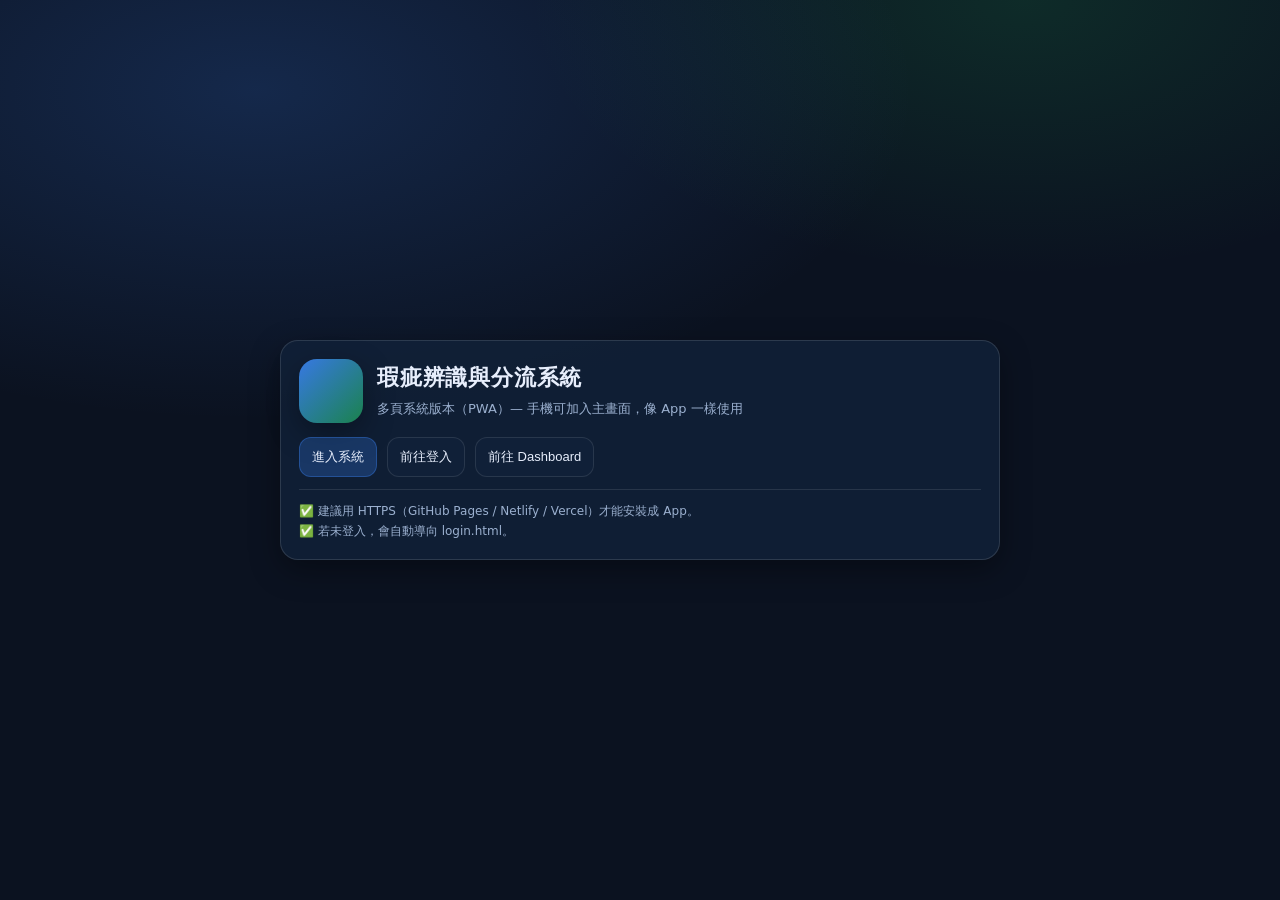
==== index.html @ 7e249f64 "Add files via upload" ====
<!DOCTYPE html>
<html lang="zh-TW">
<head>
  <meta charset="UTF-8" />
  <meta name="viewport" content="width=device-width, initial-scale=1" />
  <title>瑕疵辨識與分流系統</title>

  <link rel="stylesheet" href="style.css" />

  <!-- ✅ PWA 必加 -->
  <link rel="manifest" href="manifest.webmanifest">
  <meta name="theme-color" content="#0b1220">
  <meta name="apple-mobile-web-app-capable" content="yes">
  <meta name="apple-mobile-web-app-status-bar-style" content="black-translucent">

  <style>
    .centerWrap{
      min-height:100vh;
      display:flex;
      align-items:center;
      justify-content:center;
      padding:18px;
    }
    .panel{
      width:min(720px, 100%);
      background: rgba(18,35,59,.75);
      border:1px solid rgba(255,255,255,.12);
      border-radius: 18px;
      box-shadow: var(--shadow);
      padding: 18px;
    }
    .hero{
      display:flex;
      gap:14px;
      align-items:center;
      flex-wrap:wrap;
    }
    .heroIcon{
      width:64px;height:64px;border-radius:18px;
      background: linear-gradient(135deg, rgba(59,130,246,.9), rgba(34,197,94,.6));
      box-shadow: var(--shadow);
      flex: 0 0 auto;
    }
    .heroTitle{
      margin:0;
      font-size:22px;
      font-weight:900;
      letter-spacing:.8px;
    }
    .heroSub{
      margin:6px 0 0;
      color:var(--muted);
      line-height:1.6;
      font-size:13px;
    }
    .btnRow{
      display:flex;
      gap:10px;
      flex-wrap:wrap;
      margin-top:14px;
    }
    .note{
      margin-top:12px;
      color:var(--muted);
      font-size:12px;
      line-height:1.6;
      border-top:1px solid rgba(255,255,255,.10);
      padding-top:12px;
    }
  </style>
</head>
<body>
  <script src="core.js"></script>

  <div class="centerWrap">
    <div class="panel">
      <div class="hero">
        <div class="heroIcon"></div>
        <div style="min-width:220px">
          <h1 class="heroTitle">瑕疵辨識與分流系統</h1>
          <div class="heroSub">多頁系統版本（PWA）— 手機可加入主畫面，像 App 一樣使用</div>
        </div>
      </div>

      <div class="btnRow">
        <button class="btn btnPrimary" onclick="go()">進入系統</button>
        <button class="btn" onclick="location.href='login.html'">前往登入</button>
        <button class="btn" onclick="location.href='dashboard.html'">前往 Dashboard</button>
      </div>

      <div class="note">
        <div>✅ 建議用 HTTPS（GitHub Pages / Netlify / Vercel）才能安裝成 App。</div>
        <div>✅ 若未登入，會自動導向 login.html。</div>
      </div>
    </div>
  </div>

  <div id="errorBar"></div>

  <script>
    function go(){
      try{
        const ok = localStorage.getItem("isLogin") === "true";
        location.href = ok ? "dashboard.html" : "login.html";
      }catch(e){
        location.href = "login.html";
      }
    }

    /* ✅ 註冊 Service Worker（PWA） */
    if ("serviceWorker" in navigator) {
      navigator.serviceWorker.register("./sw.js").catch(console.error);
    }
  </script>
</body>
</html>
---- style.css ----
:root{
  --bg:#0b1220;
  --panel:#0f1b2d;
  --card:#12233b;
  --text:#e7eefc;
  --muted:#9bb0cf;
  --line:rgba(255,255,255,.10);
  --good:#22c55e;
  --warn:#f59e0b;
  --bad:#ef4444;
  --pri:#3b82f6;
  --shadow: 0 10px 30px rgba(0,0,0,.35);
  --radius:14px;
}

*{ box-sizing:border-box; }

html, body{
  height:100%;
}

body{
  margin:0;
  background: radial-gradient(1200px 600px at 20% 10%, rgba(59,130,246,.20), transparent 55%),
              radial-gradient(900px 500px at 80% 0%, rgba(34,197,94,.14), transparent 55%),
              var(--bg);
  color:var(--text);
  font-family: system-ui, -apple-system, "Segoe UI", Arial, "Noto Sans TC", sans-serif;
}

a{ color:inherit; }

/* ===== Layout ===== */
.app{
  display:grid;
  grid-template-columns: 280px 1fr;
  min-height:100vh;
}

/* ===== Sidebar ===== */
.sidebar{
  background: linear-gradient(180deg, rgba(15,27,45,.95), rgba(15,27,45,.75));
  border-right:1px solid var(--line);
  padding:18px 16px;
  position:sticky;
  top:0;
  height:100vh;
  overflow:auto;
}
.brand{
  display:flex;
  gap:12px;
  align-items:center;
  padding:10px 10px 18px;
  border-bottom:1px solid var(--line);
  margin-bottom:14px;
}
.logo{
  width:38px;height:38px;border-radius:12px;
  background: linear-gradient(135deg, rgba(59,130,246,.9), rgba(34,197,94,.6));
  box-shadow: var(--shadow);
}
.brand h1{
  font-size:14px;margin:0;
  letter-spacing:.5px;
}
.brand p{
  margin:2px 0 0;
  font-size:12px;color:var(--muted);
}

.nav{
  display:flex;
  flex-direction:column;
  gap:8px;
  padding:8px;
}
.nav a, .nav button{
  width:100%;
  border:1px solid var(--line);
  background: rgba(18,35,59,.55);
  color:var(--text);
  padding:12px 12px;
  border-radius:12px;
  text-align:left;
  cursor:pointer;
  display:flex;
  justify-content:space-between;
  align-items:center;
  text-decoration:none;
}
.nav a:hover, .nav button:hover{ background: rgba(18,35,59,.85); }

.pill{
  font-size:12px;
  padding:4px 10px;
  border-radius:999px;
  border:1px solid var(--line);
  color:var(--muted);
  background: rgba(0,0,0,.18);
}

.side-footer{
  margin-top:16px;
  padding:10px;
  border-top:1px solid var(--line);
  color:var(--muted);
  font-size:12px;
  line-height:1.5;
}

/* ===== Main ===== */
.main{
  padding:18px 18px 26px;
}

.topbar{
  display:flex;
  align-items:center;
  justify-content:space-between;
  gap:12px;
  padding:12px 14px;
  background: rgba(15,27,45,.70);
  border:1px solid var(--line);
  border-radius: var(--radius);
  box-shadow: var(--shadow);
  position:sticky;
  top:10px;
  z-index:10;
  backdrop-filter: blur(10px);
}

.leftTop{
  display:flex; align-items:center; gap:10px;
  min-width:0;
}
.hamburger{
  display:none;
  border:1px solid var(--line);
  background: rgba(18,35,59,.6);
  color:var(--text);
  padding:10px 12px;
  border-radius:12px;
  cursor:pointer;
}
.pageTitle{
  display:flex; flex-direction:column;
  min-width:0;
}
.pageTitle b{
  font-size:14px;
  white-space:nowrap;
  overflow:hidden;
  text-overflow:ellipsis;
}
.pageTitle span{
  font-size:12px; color:var(--muted);
  white-space:nowrap;
  overflow:hidden;
  text-overflow:ellipsis;
}

.rightTop{
  display:flex; align-items:center; gap:10px;
  flex-wrap:wrap;
  justify-content:flex-end;
}

.status{
  display:flex; align-items:center; gap:8px;
  padding:8px 10px;
  border-radius:999px;
  border:1px solid var(--line);
  background: rgba(0,0,0,.18);
  font-size:12px;
  color:var(--muted);
}
.dot{
  width:10px; height:10px; border-radius:50%;
  background: var(--good);
  box-shadow: 0 0 16px rgba(34,197,94,.6);
}

.btn{
  border:1px solid var(--line);
  background: rgba(18,35,59,.65);
  color:var(--text);
  padding:10px 12px;
  border-radius:12px;
  cursor:pointer;
  font-size:13px;
}
.btn:hover{ background: rgba(18,35,59,.95); }
.btnPrimary{ background: rgba(59,130,246,.25); border-color: rgba(59,130,246,.35); }
.btnDanger{ background: rgba(239,68,68,.25); border-color: rgba(239,68,68,.40); font-weight:700; }

/* ===== Cards ===== */
.grid{
  margin-top:14px;
  display:grid;
  grid-template-columns: repeat(12, 1fr);
  gap:14px;
}

.card{
  background: rgba(18,35,59,.65);
  border:1px solid var(--line);
  border-radius: var(--radius);
  box-shadow: var(--shadow);
  padding:14px;
  backdrop-filter: blur(10px);
}

.card h3{
  margin:0 0 10px;
  font-size:13px;
  color:var(--muted);
  font-weight:600;
}

.span-4{grid-column: span 4;}
.span-6{grid-column: span 6;}
.span-8{grid-column: span 8;}
.span-12{grid-column: span 12;}

/* ===== Table ===== */
table{
  width:100%;
  border-collapse: collapse;
  font-size:13px;
}
th, td{
  padding:10px 10px;
  border-bottom:1px solid rgba(255,255,255,.08);
  color: rgba(231,238,252,.92);
  text-align:left;
  vertical-align:top;
}
th{ color: var(--muted); font-weight:600; }

.badge{
  display:inline-block;
  font-size:12px;
  padding:4px 10px;
  border-radius:999px;
  border:1px solid var(--line);
  background: rgba(0,0,0,.18);
}
.ok{color: var(--good); border-color: rgba(34,197,94,.35)}
.ng{color: var(--bad); border-color: rgba(239,68,68,.35)}
.warn{color: var(--warn); border-color: rgba(245,158,11,.35)}

/* ===== Drawer ===== */
.drawerOverlay{
  display:none;
  position:fixed; inset:0;
  background: rgba(0,0,0,.55);
  z-index:99;
}
.drawer{
  position:fixed;
  top:0; left:-320px;
  width:280px; height:100vh;
  z-index:100;
  transition: left .25s ease;
}
.drawer.open{left:0}
.drawerOverlay.show{display:block}

/* ===== Error Bar ===== */
#errorBar{
  display:none;
  position:fixed;
  left:12px; right:12px; bottom:12px;
  padding:12px 14px;
  border-radius:14px;
  border:1px solid rgba(239,68,68,.35);
  background: rgba(239,68,68,.18);
  color: rgba(231,238,252,.95);
  box-shadow: var(--shadow);
  z-index:9999;
  font-size:13px;
}

/* ===== Responsive ===== */
@media (max-width: 980px){
  .app{grid-template-columns: 1fr;}
  .sidebar{display:none;}
  .hamburger{display:inline-flex;}
  .span-4{grid-column: span 12;}
  .span-6{grid-column: span 12;}
  .span-8{grid-column: span 12;}
}
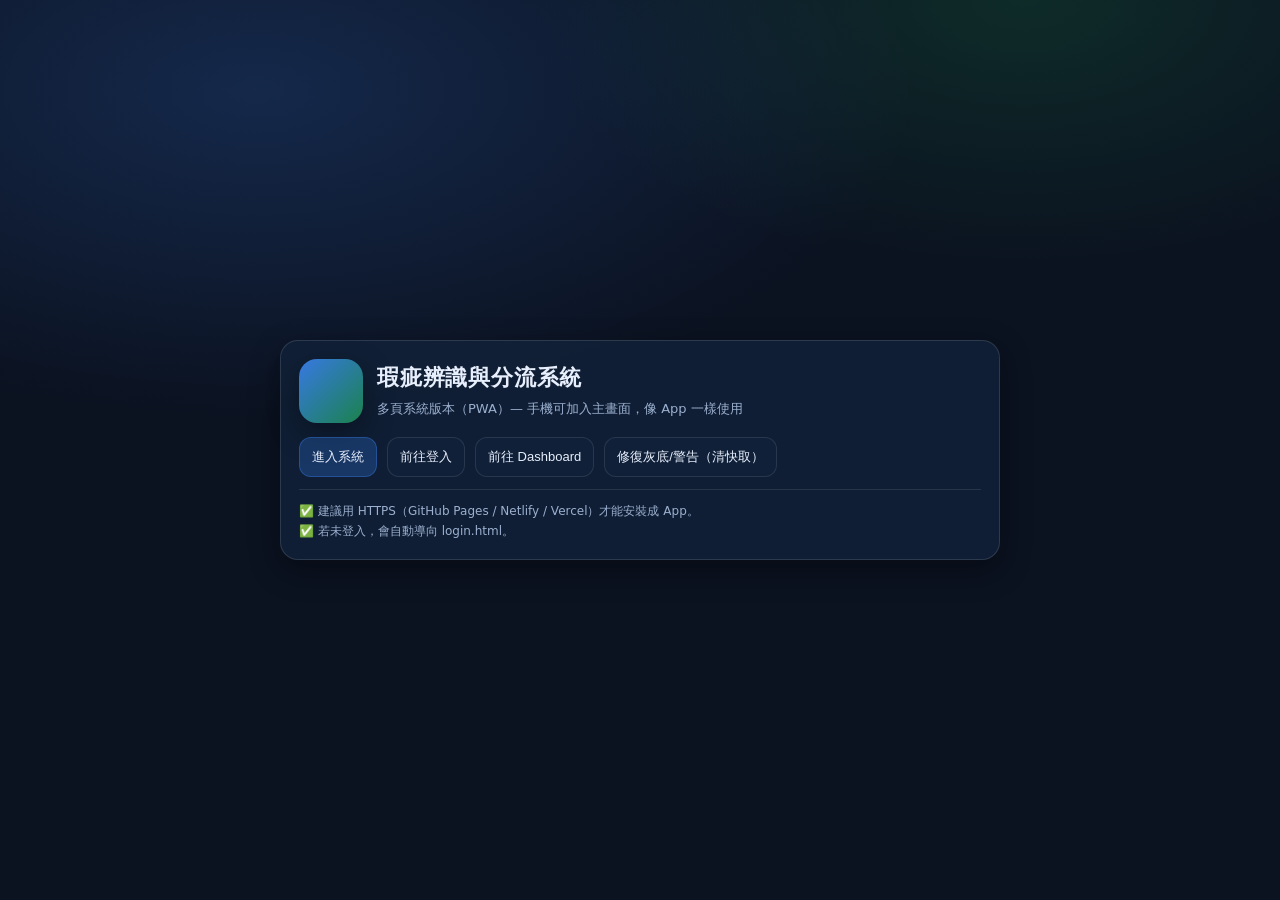
==== commit 087e9664: "Add files via upload" ====
--- a/index.html
+++ b/index.html
@@ -68,9 +68,11 @@
       padding-top:12px;
     }
   </style>
+
+  <!-- ✅ 用 defer 避免白畫面/阻塞 -->
+  <script defer src="core.js"></script>
 </head>
 <body>
-  <script src="core.js"></script>
 
   <div class="centerWrap">
     <div class="panel">
@@ -83,9 +85,10 @@
       </div>
 
       <div class="btnRow">
-        <button class="btn btnPrimary" onclick="go()">進入系統</button>
+        <button class="btn btnPrimary" id="btnGo">進入系統</button>
         <button class="btn" onclick="location.href='login.html'">前往登入</button>
         <button class="btn" onclick="location.href='dashboard.html'">前往 Dashboard</button>
+        <button class="btn" id="btnFix">修復灰底/警告（清快取）</button>
       </div>
 
       <div class="note">
@@ -98,19 +101,26 @@
   <div id="errorBar"></div>
 
   <script>
-    function go(){
+    // ✅ 註冊 Service Worker（PWA） - 放在 load 之後，避免阻塞
+    window.addEventListener("load", () => {
+      if ("serviceWorker" in navigator) {
+        navigator.serviceWorker.register("./sw.js").catch(console.error);
+      }
+    });
+
+    document.getElementById("btnGo").addEventListener("click", () => {
       try{
         const ok = localStorage.getItem("isLogin") === "true";
         location.href = ok ? "dashboard.html" : "login.html";
       }catch(e){
         location.href = "login.html";
       }
-    }
+    });
 
-    /* ✅ 註冊 Service Worker（PWA） */
-    if ("serviceWorker" in navigator) {
-      navigator.serviceWorker.register("./sw.js").catch(console.error);
-    }
+    document.getElementById("btnFix").addEventListener("click", async () => {
+      await window.swHardReset();
+      window.toast("已清快取，建議 Ctrl+F5", "OK");
+    });
   </script>
 </body>
 </html>
--- a/style.css
+++ b/style.css
@@ -290,4 +290,48 @@
   .span-4{grid-column: span 12;}
   .span-6{grid-column: span 12;}
   .span-8{grid-column: span 12;}
+}
+
+/* ===========================
+   ✅ 補強：預覽彩色/比例 + 全域錯誤遮罩
+   =========================== */
+img, video, canvas {
+  filter: none !important; /* 防止變灰 */
+}
+
+#errorOverlay{
+  display:none;
+  position:fixed;
+  inset:0;
+  background: rgba(0,0,0,.55);
+  z-index:10000;
+  padding:16px;
+  align-items:center;
+  justify-content:center;
+}
+#errorOverlay.show{ display:flex; }
+
+.errorCard{
+  width:min(820px, 100%);
+  background: rgba(18,35,59,.92);
+  border:1px solid rgba(239,68,68,.35);
+  border-radius:18px;
+  box-shadow: var(--shadow);
+  padding:14px;
+}
+.errorCard h2{
+  margin:0 0 8px;
+  font-size:16px;
+  font-weight:900;
+}
+.errorCard pre{
+  white-space: pre-wrap;
+  word-break: break-word;
+  background: rgba(0,0,0,.20);
+  border:1px solid rgba(255,255,255,.10);
+  border-radius:14px;
+  padding:10px;
+  margin:10px 0 0;
+  color: rgba(231,238,252,.92);
+  font-size:12px;
 }
